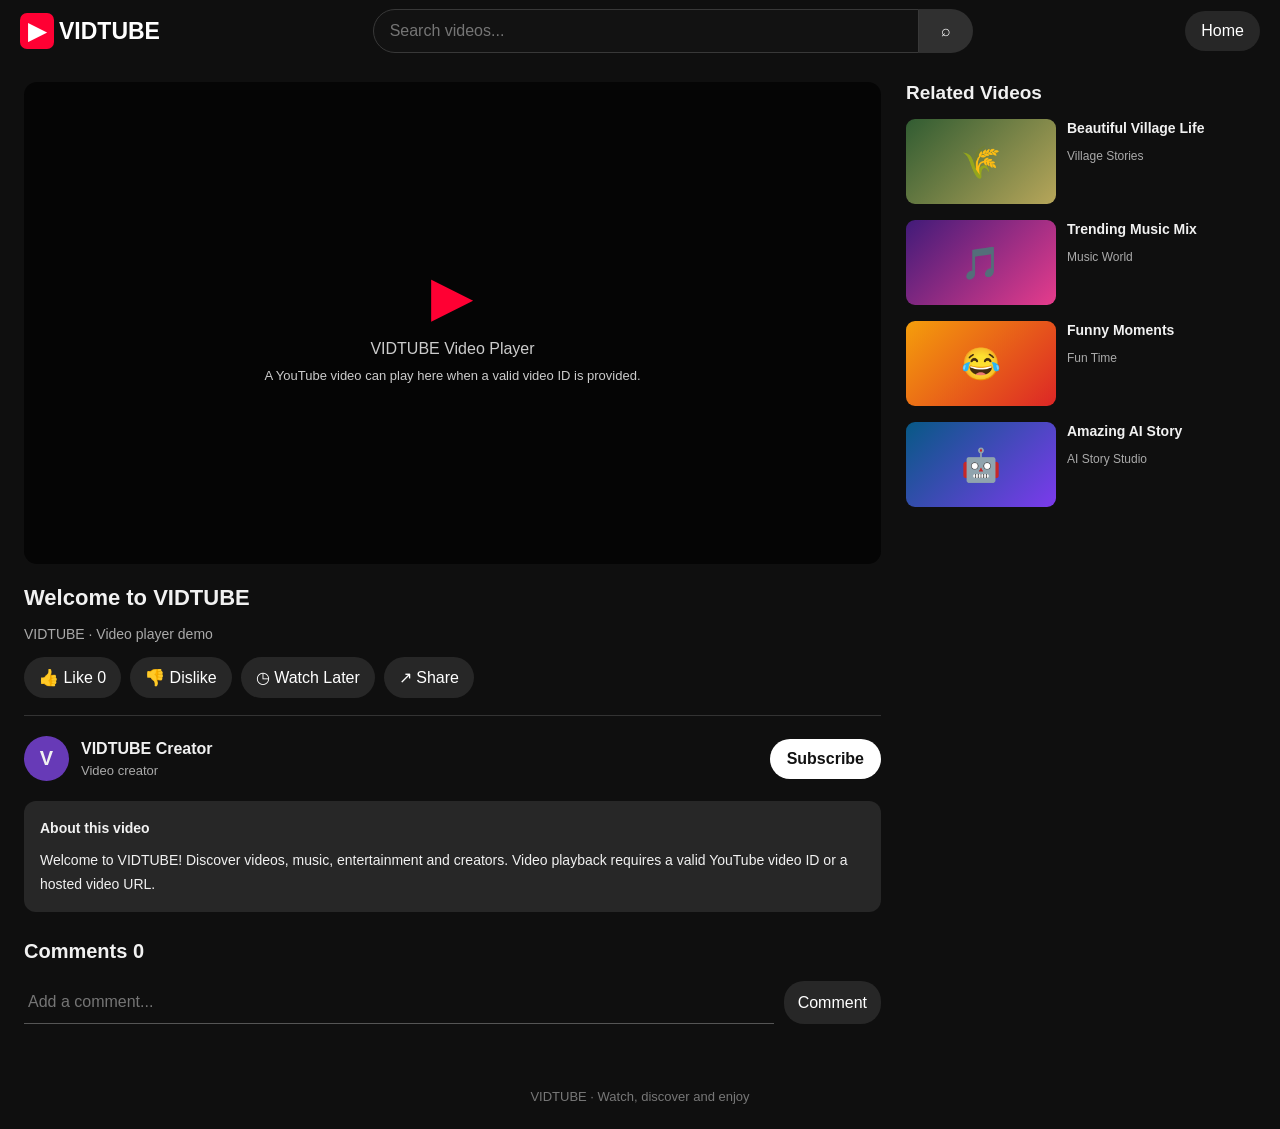
==== watch.html @ b645a975 "watch.html" ====
<!DOCTYPE html>
<html lang="en">
<head>
<meta charset="UTF-8">
<meta name="viewport" content="width=device-width, initial-scale=1.0">
<title>Watch Video | VIDTUBE</title>

<style>
* {
  box-sizing: border-box;
  margin: 0;
  padding: 0;
}

body {
  background: #0f0f0f;
  color: #f1f1f1;
  font-family: Arial, sans-serif;
}

button, input, textarea {
  font: inherit;
}

button {
  cursor: pointer;
  border: none;
}

header {
  height: 62px;
  padding: 0 20px;
  display: flex;
  align-items: center;
  gap: 18px;
  position: sticky;
  top: 0;
  z-index: 10;
  background: #0f0f0f;
}

.logo {
  color: white;
  font-size: 23px;
  font-weight: bold;
  cursor: pointer;
  white-space: nowrap;
}

.logo span {
  background: #ff0033;
  padding: 5px 8px;
  border-radius: 7px;
  margin-right: 5px;
}

.search {
  display: flex;
  flex: 1;
  max-width: 600px;
  margin: auto;
}

.search input {
  flex: 1;
  min-width: 0;
  padding: 12px 16px;
  border-radius: 25px 0 0 25px;
  border: 1px solid #383838;
  background: #121212;
  color: white;
  outline: none;
}

.search button {
  padding: 0 22px;
  border-radius: 0 25px 25px 0;
  background: #303030;
  color: white;
}

.home-btn {
  background: #272727;
  color: white;
  border-radius: 20px;
  padding: 11px 16px;
}

.page {
  max-width: 1450px;
  margin: 20px auto;
  padding: 0 24px;
  display: grid;
  grid-template-columns: minmax(0, 1fr) 350px;
  gap: 25px;
}

.player {
  width: 100%;
  aspect-ratio: 16 / 9;
  background: #050505;
  border-radius: 13px;
  display: flex;
  align-items: center;
  justify-content: center;
  overflow: hidden;
}

.player iframe {
  width: 100%;
  height: 100%;
  border: 0;
}

.player-placeholder {
  text-align: center;
  padding: 20px;
  color: #ccc;
}

.big-play {
  display: block;
  font-size: 55px;
  color: #ff0033;
  margin-bottom: 12px;
}

h1 {
  font-size: 22px;
  line-height: 1.5;
  margin: 17px 0 12px;
}

.stats {
  color: #aaa;
  font-size: 14px;
  margin-bottom: 15px;
}

.actions {
  display: flex;
  flex-wrap: wrap;
  gap: 9px;
  padding-bottom: 17px;
  border-bottom: 1px solid #333;
}

.action {
  color: white;
  background: #272727;
  padding: 11px 15px;
  border-radius: 25px;
}

.action:hover {
  background: #414141;
}

.channel {
  display: flex;
  align-items: center;
  gap: 12px;
  margin: 20px 0;
}

.avatar {
  width: 45px;
  height: 45px;
  border-radius: 50%;
  background: #673ab7;
  display: grid;
  place-items: center;
  font-size: 20px;
  font-weight: bold;
}

.channel-info {
  flex: 1;
}

.channel-info h3 {
  font-size: 16px;
  margin-bottom: 5px;
}

.channel-info p {
  color: #aaa;
  font-size: 13px;
}

.subscribe {
  background: white;
  color: #111;
  padding: 11px 17px;
  border-radius: 22px;
  font-weight: bold;
}

.description {
  background: #272727;
  padding: 16px;
  border-radius: 12px;
  font-size: 14px;
  line-height: 1.7;
  margin-bottom: 28px;
}

.comments h2 {
  font-size: 20px;
  margin-bottom: 18px;
}

.comment-form {
  display: flex;
  gap: 10px;
  margin-bottom: 20px;
}

.comment-form input {
  min-width: 0;
  flex: 1;
  background: transparent;
  color: white;
  border: none;
  border-bottom: 1px solid #555;
  padding: 12px 4px;
  outline: none;
}

.comment-form button {
  background: #272727;
  color: white;
  padding: 10px 14px;
  border-radius: 20px;
}

.comment {
  background: #1b1b1b;
  padding: 13px;
  border-radius: 10px;
  margin: 10px 0;
  overflow-wrap: anywhere;
}

.comment small {
  color: #aaa;
  display: block;
  margin-top: 7px;
}

.related h2 {
  font-size: 19px;
  margin-bottom: 15px;
}

.related-card {
  display: flex;
  gap: 11px;
  margin-bottom: 16px;
  cursor: pointer;
}

.related-thumb {
  flex: 0 0 150px;
  height: 85px;
  border-radius: 9px;
  display: grid;
  place-items: center;
  font-size: 32px;
}

.related-info h3 {
  font-size: 14px;
  line-height: 1.4;
  margin-bottom: 8px;
}

.related-info p {
  font-size: 12px;
  color: #aaa;
  line-height: 1.5;
}

footer {
  text-align: center;
  padding: 25px;
  color: #777;
  font-size: 13px;
}

@media (max-width: 900px) {
  .page {
    grid-template-columns: 1fr;
    padding: 0 14px;
    margin-top: 10px;
  }

  .related {
    margin-top: 10px;
  }

  .related-card {
    max-width: 600px;
  }
}

@media (max-width: 500px) {
  header {
    padding: 0 10px;
    gap: 10px;
    height: 55px;
  }

  .logo {
    font-size: 18px;
  }

  .search input {
    padding: 10px;
    width: 70px;
  }

  .search button {
    padding: 0 12px;
  }

  .home-btn {
    padding: 9px 10px;
    font-size: 12px;
  }

  h1 {
    font-size: 19px;
  }

  .page {
    padding: 0 10px;
  }

  .actions {
    gap: 7px;
  }

  .action {
    padding: 10px 12px;
    font-size: 13px;
  }

  .related-thumb {
    flex-basis: 125px;
    height: 75px;
  }
}
</style>
</head>

<body>

<header>
  <div class="logo" onclick="location.href='index.html'">
    <span>▶</span>VIDTUBE
  </div>

  <form class="search" id="searchForm">
    <input id="searchInput" placeholder="Search videos..." aria-label="Search videos">
    <button type="submit">⌕</button>
  </form>

  <button class="home-btn" onclick="location.href='index.html'">Home</button>
</header>

<main class="page">

  <section>
    <div class="player" id="player">
      <div class="player-placeholder">
        <span class="big-play">▶</span>
        <p>VIDTUBE Video Player</p>
        <p style="margin-top:10px;font-size:13px">
          A YouTube video can play here when a valid video ID is provided.
        </p>
      </div>
    </div>

    <h1 id="videoTitle">Welcome to VIDTUBE</h1>

    <p class="stats" id="videoStats">
      VIDTUBE · Video player demo
    </p>

    <div class="actions">
      <button class="action" id="likeBtn">👍 Like <span id="likeCount">0</span></button>
      <button class="action" id="dislikeBtn">👎 Dislike</button>
      <button class="action" id="saveBtn">◷ Watch Later</button>
      <button class="action" id="shareBtn">↗ Share</button>
    </div>

    <div class="channel">
      <div class="avatar">V</div>
      <div class="channel-info">
        <h3>VIDTUBE Creator</h3>
        <p>Video creator</p>
      </div>
      <button class="subscribe" id="subscribeBtn">Subscribe</button>
    </div>

    <div class="description">
      <strong>About this video</strong>
      <p style="margin-top:8px">
        Welcome to VIDTUBE! Discover videos, music, entertainment and creators.
        Video playback requires a valid YouTube video ID or a hosted video URL.
      </p>
    </div>

    <section class="comments">
      <h2>Comments <span id="commentCount">0</span></h2>

      <form class="comment-form" id="commentForm">
        <input id="commentInput" placeholder="Add a comment..." maxlength="500">
        <button type="submit">Comment</button>
      </form>

      <div id="commentsList"></div>
    </section>
  </section>

  <aside class="related">
    <h2>Related Videos</h2>
    <div id="relatedList"></div>
  </aside>

</main>

<footer>
  VIDTUBE · Watch, discover and enjoy
</footer>

<script>
const params = new URLSearchParams(location.search);
const title = params.get("t") || "Welcome to VIDTUBE";
const videoId = params.get("id") || "";

document.title = title + " | VIDTUBE";
document.getElementById("videoTitle").textContent = title;

function validYouTubeId(id) {
  return /^[a-zA-Z0-9_-]{11}$/.test(id);
}

// Play a video only when the URL contains a valid YouTube video ID.
if (validYouTubeId(videoId)) {
  const iframe = document.createElement("iframe");
  iframe.src = "https://www.youtube-nocookie.com/embed/" +
    encodeURIComponent(videoId);
  iframe.title = title;
  iframe.allow =
    "accelerometer; autoplay; clipboard-write; encrypted-media; gyroscope; picture-in-picture; web-share";
  iframe.allowFullscreen = true;
  document.getElementById("player").replaceChildren(iframe);
}

function readList(key) {
  try {
    const value = JSON.parse(localStorage.getItem(key) || "[]");
    return Array.isArray(value) ? value : [];
  } catch {
    return [];
  }
}

function writeList(key, list) {
  localStorage.setItem(key, JSON.stringify(list));
}

function updateLikeCount() {
  const likes = readList("vidtubeLikes");
  document.getElementById("likeCount").textContent =
    likes.includes(title) ? "1" : "0";
}

document.getElementById("likeBtn").addEventListener("click", () => {
  let likes = readList("vidtubeLikes");

  if (likes.includes(title)) {
    likes = likes.filter(item => item !== title);
  } else {
    likes.push(title);
  }

  writeList("vidtubeLikes", likes);
  updateLikeCount();
});

document.getElementById("dislikeBtn").addEventListener("click", () => {
  alert("Dislike demo. Real user accounts and server storage will be added in a later step.");
});

document.getElementById("saveBtn").addEventListener("click", () => {
  const saved = readList("vidtubeSaved");

  if (!saved.includes(title)) {
    saved.push(title);
    writeList("vidtubeSaved", saved);
    alert("Added to Watch Later on this browser.");
  } else {
    alert("This video is already in Watch Later.");
  }
});

document.getElementById("shareBtn").addEventListener("click", async () => {
  try {
    if (navigator.share) {
      await navigator.share({title: title, url: location.href});
    } else if (navigator.clipboard) {
      await navigator.clipboard.writeText(location.href);
      alert("Video link copied.");
    } else {
      prompt("Copy this video link:", location.href);
    }
  } catch (error) {
    // Sharing was cancelled or is unavailable.
  }
});

let subscribed = false;

document.getElementById("subscribeBtn").addEventListener("click", function() {
  subscribed = !subscribed;
  this.textContent = subscribed ? "Subscribed ✓" : "Subscribe";
  this.style.background = subscribed ? "#272727" : "white";
  this.style.color = subscribed ? "white" : "#111";
});

function renderComments() {
  const comments = readList("vidtubeComments_" + title);
  const list = document.getElementById("commentsList");

  document.getElementById("commentCount").textContent = comments.length;
  list.replaceChildren();

  comments.forEach(comment => {
    const item = document.createElement("div");
    item.className = "comment";

    const body = document.createElement("p");
    body.textContent = comment.text;

    const meta = document.createElement("small");
    meta.textContent = comment.date;

    item.append(body, meta);
    list.appendChild(item);
  });
}

document.getElementById("commentForm").addEventListener("submit", event => {
  event.preventDefault();

  const input = document.getElementById("commentInput");
  const text = input.value.trim();

  if (!text) return;

  const comments = readList("vidtubeComments_" + title);

  comments.unshift({
    text: text,
    date: new Date().toLocaleString()
  });

  writeList("vidtubeComments_" + title, comments);
  input.value = "";
  renderComments();
});

document.getElementById("searchForm").addEventListener("submit", event => {
  event.preventDefault();

  const query = document.getElementById("searchInput").value.trim();

  location.href = "index.html" +
    (query ? "?q=" + encodeURIComponent(query) : "");
});

const relatedVideos = [
  {
    title: "Beautiful Village Life",
    emoji: "🌾",
    bg: "linear-gradient(135deg,#315c32,#b7a65a)",
    channel: "Village Stories"
  },
  {
    title: "Trending Music Mix",
    emoji: "🎵",
    bg: "linear-gradient(135deg,#411b79,#e63c8c)",
    channel: "Music World"
  },
  {
    title: "Funny Moments",
    emoji: "😂",
    bg: "linear-gradient(135deg,#f59e0b,#dc2626)",
    channel: "Fun Time"
  },
  {
    title: "Amazing AI Story",
    emoji: "🤖",
    bg: "linear-gradient(135deg,#075985,#7c3aed)",
    channel: "AI Story Studio"
  }
];

function renderRelated() {
  const list = document.getElementById("relatedList");

  relatedVideos.forEach(video => {
    const card = document.createElement("article");
    card.className = "related-card";

    const thumb = document.createElement("div");
    thumb.className = "related-thumb";
    thumb.style.background = video.bg;
    thumb.textContent = video.emoji;

    const info = document.createElement("div");
    info.className = "related-info";

    const heading = document.createElement("h3");
    heading.textContent = video.title;

    const channel = document.createElement("p");
    channel.textContent = video.channel;

    info.append(heading, channel);
    card.append(thumb, info);

    card.addEventListener("click", () => {
      location.href = "watch.html?t=" + encodeURIComponent(video.title);
    });

    list.appendChild(card);
  });
}

updateLikeCount();
renderComments();
renderRelated();
</script>

</body>
</html>
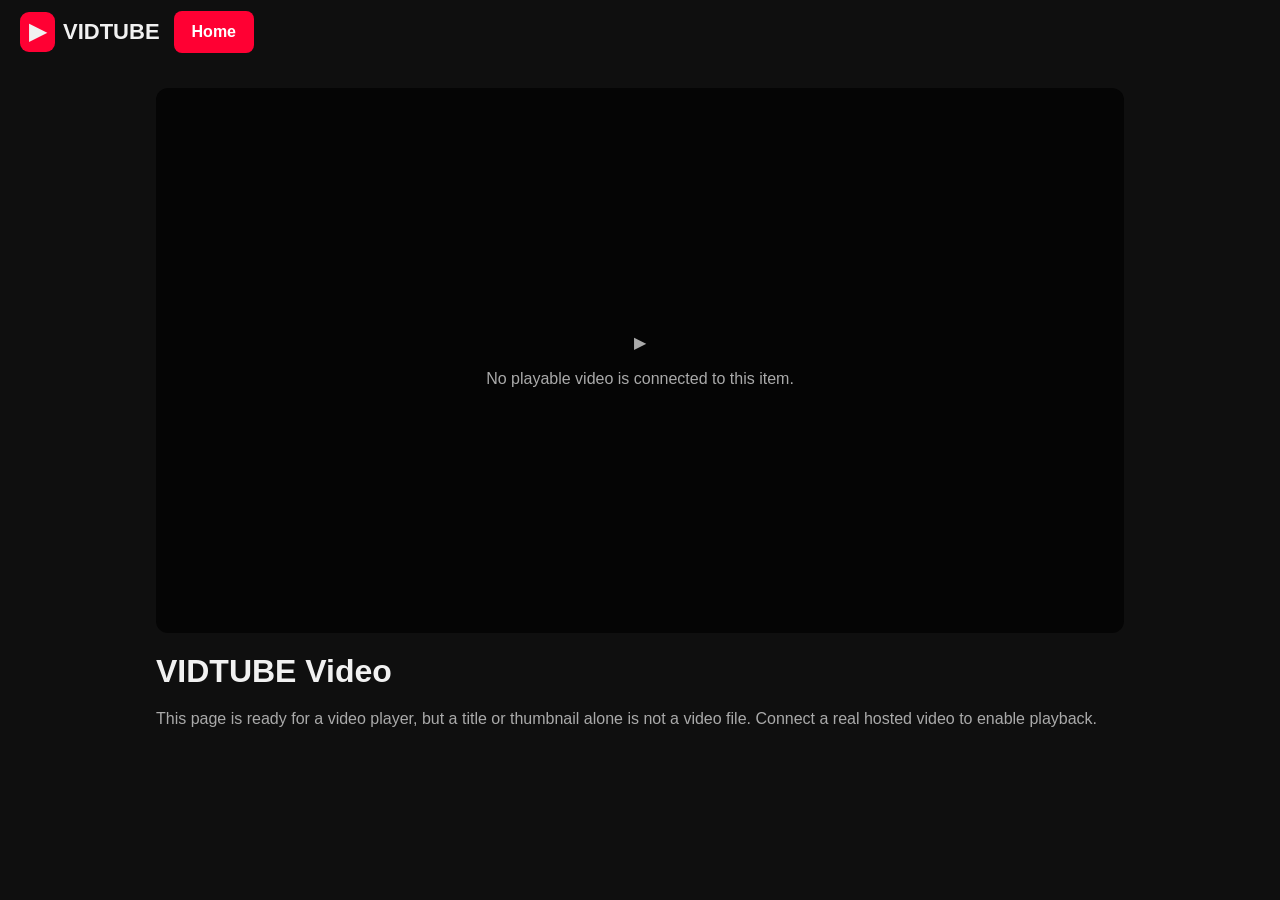
==== commit fa1d1dc6: "Update watch.html" ====
--- a/watch.html
+++ b/watch.html
@@ -1,650 +1,67 @@
 <!DOCTYPE html>
 <html lang="en">
 <head>
-<meta charset="UTF-8">
-<meta name="viewport" content="width=device-width, initial-scale=1.0">
-<title>Watch Video | VIDTUBE</title>
+  <meta charset="UTF-8">
+  <meta name="viewport" content="width=device-width, initial-scale=1">
+  <meta name="theme-color" content="#0f0f0f">
+  <title>Watch Video - VIDTUBE</title>
+  <link rel="stylesheet" href="style.css">
+  <style>
+    .watch-page { max-width: 1000px; margin: 24px auto; padding: 0 16px 40px; }
+    .player { width: 100%; aspect-ratio: 16 / 9; background: #050505; border-radius: 12px; overflow: hidden; display: grid; place-items: center; }
+    .player video { width: 100%; height: 100%; object-fit: contain; }
+    .player-message { padding: 20px; text-align: center; color: #aaa; }
+    .watch-title { margin: 20px 0 10px; overflow-wrap: anywhere; }
+    .watch-note { color: #aaa; line-height: 1.6; }
+  </style>
+</head>
+<body>
+  <header class="topbar">
+    <a class="logo" href="index.html"><span class="logo-icon">▶</span> VIDTUBE</a>
+    <a class="primary-btn" href="index.html">Home</a>
+  </header>
 
-<style>
-* {
-  box-sizing: border-box;
-  margin: 0;
-  padding: 0;
-}
+  <main class="watch-page">
+    <div class="player" id="player">
+      <p class="player-message">Loading video...</p>
+    </div>
+    <h1 class="watch-title" id="watchTitle">VIDTUBE Video</h1>
+    <p class="watch-note" id="watchNote"></p>
+    <p id="watchChannel"></p>
+  </main>
 
-body {
-  background: #0f0f0f;
-  color: #f1f1f1;
-  font-family: Arial, sans-serif;
-}
+  <script>
+    const params = new URLSearchParams(location.search);
+    const title = params.get("t") || "VIDTUBE Video";
+    const id = params.get("id") || "";
 
-button, input, textarea {
-  font: inherit;
-}
+    document.getElementById("watchTitle").textContent = title;
 
-button {
-  cursor: pointer;
-  border: none;
-}
+    let uploaded = [];
+    try {
+      uploaded = JSON.parse(localStorage.getItem("vidtubeUploads") || "[]");
+      if (!Array.isArray(uploaded)) uploaded = [];
+    } catch {
+      uploaded = [];
+    }
 
-header {
-  height: 62px;
-  padding: 0 20px;
-  display: flex;
-  align-items: center;
-  gap: 18px;
-  position: sticky;
-  top: 0;
-  z-index: 10;
-  background: #0f0f0f;
-}
+    const video = uploaded.find(item => item.id === id);
+    const player = document.getElementById("player");
+    const note = document.getElementById("watchNote");
 
-.logo {
-  color: white;
-  font-size: 23px;
-  font-weight: bold;
-  cursor: pointer;
-  white-space: nowrap;
-}
-
-.logo span {
-  background: #ff0033;
-  padding: 5px 8px;
-  border-radius: 7px;
-  margin-right: 5px;
-}
-
-.search {
-  display: flex;
-  flex: 1;
-  max-width: 600px;
-  margin: auto;
-}
-
-.search input {
-  flex: 1;
-  min-width: 0;
-  padding: 12px 16px;
-  border-radius: 25px 0 0 25px;
-  border: 1px solid #383838;
-  background: #121212;
-  color: white;
-  outline: none;
-}
-
-.search button {
-  padding: 0 22px;
-  border-radius: 0 25px 25px 0;
-  background: #303030;
-  color: white;
-}
-
-.home-btn {
-  background: #272727;
-  color: white;
-  border-radius: 20px;
-  padding: 11px 16px;
-}
-
-.page {
-  max-width: 1450px;
-  margin: 20px auto;
-  padding: 0 24px;
-  display: grid;
-  grid-template-columns: minmax(0, 1fr) 350px;
-  gap: 25px;
-}
-
-.player {
-  width: 100%;
-  aspect-ratio: 16 / 9;
-  background: #050505;
-  border-radius: 13px;
-  display: flex;
-  align-items: center;
-  justify-content: center;
-  overflow: hidden;
-}
-
-.player iframe {
-  width: 100%;
-  height: 100%;
-  border: 0;
-}
-
-.player-placeholder {
-  text-align: center;
-  padding: 20px;
-  color: #ccc;
-}
-
-.big-play {
-  display: block;
-  font-size: 55px;
-  color: #ff0033;
-  margin-bottom: 12px;
-}
-
-h1 {
-  font-size: 22px;
-  line-height: 1.5;
-  margin: 17px 0 12px;
-}
-
-.stats {
-  color: #aaa;
-  font-size: 14px;
-  margin-bottom: 15px;
-}
-
-.actions {
-  display: flex;
-  flex-wrap: wrap;
-  gap: 9px;
-  padding-bottom: 17px;
-  border-bottom: 1px solid #333;
-}
-
-.action {
-  color: white;
-  background: #272727;
-  padding: 11px 15px;
-  border-radius: 25px;
-}
-
-.action:hover {
-  background: #414141;
-}
-
-.channel {
-  display: flex;
-  align-items: center;
-  gap: 12px;
-  margin: 20px 0;
-}
-
-.avatar {
-  width: 45px;
-  height: 45px;
-  border-radius: 50%;
-  background: #673ab7;
-  display: grid;
-  place-items: center;
-  font-size: 20px;
-  font-weight: bold;
-}
-
-.channel-info {
-  flex: 1;
-}
-
-.channel-info h3 {
-  font-size: 16px;
-  margin-bottom: 5px;
-}
-
-.channel-info p {
-  color: #aaa;
-  font-size: 13px;
-}
-
-.subscribe {
-  background: white;
-  color: #111;
-  padding: 11px 17px;
-  border-radius: 22px;
-  font-weight: bold;
-}
-
-.description {
-  background: #272727;
-  padding: 16px;
-  border-radius: 12px;
-  font-size: 14px;
-  line-height: 1.7;
-  margin-bottom: 28px;
-}
-
-.comments h2 {
-  font-size: 20px;
-  margin-bottom: 18px;
-}
-
-.comment-form {
-  display: flex;
-  gap: 10px;
-  margin-bottom: 20px;
-}
-
-.comment-form input {
-  min-width: 0;
-  flex: 1;
-  background: transparent;
-  color: white;
-  border: none;
-  border-bottom: 1px solid #555;
-  padding: 12px 4px;
-  outline: none;
-}
-
-.comment-form button {
-  background: #272727;
-  color: white;
-  padding: 10px 14px;
-  border-radius: 20px;
-}
-
-.comment {
-  background: #1b1b1b;
-  padding: 13px;
-  border-radius: 10px;
-  margin: 10px 0;
-  overflow-wrap: anywhere;
-}
-
-.comment small {
-  color: #aaa;
-  display: block;
-  margin-top: 7px;
-}
-
-.related h2 {
-  font-size: 19px;
-  margin-bottom: 15px;
-}
-
-.related-card {
-  display: flex;
-  gap: 11px;
-  margin-bottom: 16px;
-  cursor: pointer;
-}
-
-.related-thumb {
-  flex: 0 0 150px;
-  height: 85px;
-  border-radius: 9px;
-  display: grid;
-  place-items: center;
-  font-size: 32px;
-}
-
-.related-info h3 {
-  font-size: 14px;
-  line-height: 1.4;
-  margin-bottom: 8px;
-}
-
-.related-info p {
-  font-size: 12px;
-  color: #aaa;
-  line-height: 1.5;
-}
-
-footer {
-  text-align: center;
-  padding: 25px;
-  color: #777;
-  font-size: 13px;
-}
-
-@media (max-width: 900px) {
-  .page {
-    grid-template-columns: 1fr;
-    padding: 0 14px;
-    margin-top: 10px;
-  }
-
-  .related {
-    margin-top: 10px;
-  }
-
-  .related-card {
-    max-width: 600px;
-  }
-}
-
-@media (max-width: 500px) {
-  header {
-    padding: 0 10px;
-    gap: 10px;
-    height: 55px;
-  }
-
-  .logo {
-    font-size: 18px;
-  }
-
-  .search input {
-    padding: 10px;
-    width: 70px;
-  }
-
-  .search button {
-    padding: 0 12px;
-  }
-
-  .home-btn {
-    padding: 9px 10px;
-    font-size: 12px;
-  }
-
-  h1 {
-    font-size: 19px;
-  }
-
-  .page {
-    padding: 0 10px;
-  }
-
-  .actions {
-    gap: 7px;
-  }
-
-  .action {
-    padding: 10px 12px;
-    font-size: 13px;
-  }
-
-  .related-thumb {
-    flex-basis: 125px;
-    height: 75px;
-  }
-}
-</style>
-</head>
-
-<body>
-
-<header>
-  <div class="logo" onclick="location.href='index.html'">
-    <span>▶</span>VIDTUBE
-  </div>
-
-  <form class="search" id="searchForm">
-    <input id="searchInput" placeholder="Search videos..." aria-label="Search videos">
-    <button type="submit">⌕</button>
-  </form>
-
-  <button class="home-btn" onclick="location.href='index.html'">Home</button>
-</header>
-
-<main class="page">
-
-  <section>
-    <div class="player" id="player">
-      <div class="player-placeholder">
-        <span class="big-play">▶</span>
-        <p>VIDTUBE Video Player</p>
-        <p style="margin-top:10px;font-size:13px">
-          A YouTube video can play here when a valid video ID is provided.
-        </p>
-      </div>
-    </div>
-
-    <h1 id="videoTitle">Welcome to VIDTUBE</h1>
-
-    <p class="stats" id="videoStats">
-      VIDTUBE · Video player demo
-    </p>
-
-    <div class="actions">
-      <button class="action" id="likeBtn">👍 Like <span id="likeCount">0</span></button>
-      <button class="action" id="dislikeBtn">👎 Dislike</button>
-      <button class="action" id="saveBtn">◷ Watch Later</button>
-      <button class="action" id="shareBtn">↗ Share</button>
-    </div>
-
-    <div class="channel">
-      <div class="avatar">V</div>
-      <div class="channel-info">
-        <h3>VIDTUBE Creator</h3>
-        <p>Video creator</p>
-      </div>
-      <button class="subscribe" id="subscribeBtn">Subscribe</button>
-    </div>
-
-    <div class="description">
-      <strong>About this video</strong>
-      <p style="margin-top:8px">
-        Welcome to VIDTUBE! Discover videos, music, entertainment and creators.
-        Video playback requires a valid YouTube video ID or a hosted video URL.
-      </p>
-    </div>
-
-    <section class="comments">
-      <h2>Comments <span id="commentCount">0</span></h2>
-
-      <form class="comment-form" id="commentForm">
-        <input id="commentInput" placeholder="Add a comment..." maxlength="500">
-        <button type="submit">Comment</button>
-      </form>
-
-      <div id="commentsList"></div>
-    </section>
-  </section>
-
-  <aside class="related">
-    <h2>Related Videos</h2>
-    <div id="relatedList"></div>
-  </aside>
-
-</main>
-
-<footer>
-  VIDTUBE · Watch, discover and enjoy
-</footer>
-
-<script>
-const params = new URLSearchParams(location.search);
-const title = params.get("t") || "Welcome to VIDTUBE";
-const videoId = params.get("id") || "";
-
-document.title = title + " | VIDTUBE";
-document.getElementById("videoTitle").textContent = title;
-
-function validYouTubeId(id) {
-  return /^[a-zA-Z0-9_-]{11}$/.test(id);
-}
-
-// Play a video only when the URL contains a valid YouTube video ID.
-if (validYouTubeId(videoId)) {
-  const iframe = document.createElement("iframe");
-  iframe.src = "https://www.youtube-nocookie.com/embed/" +
-    encodeURIComponent(videoId);
-  iframe.title = title;
-  iframe.allow =
-    "accelerometer; autoplay; clipboard-write; encrypted-media; gyroscope; picture-in-picture; web-share";
-  iframe.allowFullscreen = true;
-  document.getElementById("player").replaceChildren(iframe);
-}
-
-function readList(key) {
-  try {
-    const value = JSON.parse(localStorage.getItem(key) || "[]");
-    return Array.isArray(value) ? value : [];
-  } catch {
-    return [];
-  }
-}
-
-function writeList(key, list) {
-  localStorage.setItem(key, JSON.stringify(list));
-}
-
-function updateLikeCount() {
-  const likes = readList("vidtubeLikes");
-  document.getElementById("likeCount").textContent =
-    likes.includes(title) ? "1" : "0";
-}
-
-document.getElementById("likeBtn").addEventListener("click", () => {
-  let likes = readList("vidtubeLikes");
-
-  if (likes.includes(title)) {
-    likes = likes.filter(item => item !== title);
-  } else {
-    likes.push(title);
-  }
-
-  writeList("vidtubeLikes", likes);
-  updateLikeCount();
-});
-
-document.getElementById("dislikeBtn").addEventListener("click", () => {
-  alert("Dislike demo. Real user accounts and server storage will be added in a later step.");
-});
-
-document.getElementById("saveBtn").addEventListener("click", () => {
-  const saved = readList("vidtubeSaved");
-
-  if (!saved.includes(title)) {
-    saved.push(title);
-    writeList("vidtubeSaved", saved);
-    alert("Added to Watch Later on this browser.");
-  } else {
-    alert("This video is already in Watch Later.");
-  }
-});
-
-document.getElementById("shareBtn").addEventListener("click", async () => {
-  try {
-    if (navigator.share) {
-      await navigator.share({title: title, url: location.href});
-    } else if (navigator.clipboard) {
-      await navigator.clipboard.writeText(location.href);
-      alert("Video link copied.");
+    if (video && video.url) {
+      const element = document.createElement("video");
+      element.src = video.url;
+      element.controls = true;
+      element.playsInline = true;
+      element.preload = "metadata";
+      player.replaceChildren(element);
+      note.textContent = "Playback depends on the supplied direct video URL and its hosting permissions.";
+      document.getElementById("watchChannel").textContent = video.channel || "";
     } else {
-      prompt("Copy this video link:", location.href);
+      player.innerHTML = '<p class="player-message">▶<br><br>No playable video is connected to this item.</p>';
+      note.textContent = "This page is ready for a video player, but a title or thumbnail alone is not a video file. Connect a real hosted video to enable playback.";
     }
-  } catch (error) {
-    // Sharing was cancelled or is unavailable.
-  }
-});
-
-let subscribed = false;
-
-document.getElementById("subscribeBtn").addEventListener("click", function() {
-  subscribed = !subscribed;
-  this.textContent = subscribed ? "Subscribed ✓" : "Subscribe";
-  this.style.background = subscribed ? "#272727" : "white";
-  this.style.color = subscribed ? "white" : "#111";
-});
-
-function renderComments() {
-  const comments = readList("vidtubeComments_" + title);
-  const list = document.getElementById("commentsList");
-
-  document.getElementById("commentCount").textContent = comments.length;
-  list.replaceChildren();
-
-  comments.forEach(comment => {
-    const item = document.createElement("div");
-    item.className = "comment";
-
-    const body = document.createElement("p");
-    body.textContent = comment.text;
-
-    const meta = document.createElement("small");
-    meta.textContent = comment.date;
-
-    item.append(body, meta);
-    list.appendChild(item);
-  });
-}
-
-document.getElementById("commentForm").addEventListener("submit", event => {
-  event.preventDefault();
-
-  const input = document.getElementById("commentInput");
-  const text = input.value.trim();
-
-  if (!text) return;
-
-  const comments = readList("vidtubeComments_" + title);
-
-  comments.unshift({
-    text: text,
-    date: new Date().toLocaleString()
-  });
-
-  writeList("vidtubeComments_" + title, comments);
-  input.value = "";
-  renderComments();
-});
-
-document.getElementById("searchForm").addEventListener("submit", event => {
-  event.preventDefault();
-
-  const query = document.getElementById("searchInput").value.trim();
-
-  location.href = "index.html" +
-    (query ? "?q=" + encodeURIComponent(query) : "");
-});
-
-const relatedVideos = [
-  {
-    title: "Beautiful Village Life",
-    emoji: "🌾",
-    bg: "linear-gradient(135deg,#315c32,#b7a65a)",
-    channel: "Village Stories"
-  },
-  {
-    title: "Trending Music Mix",
-    emoji: "🎵",
-    bg: "linear-gradient(135deg,#411b79,#e63c8c)",
-    channel: "Music World"
-  },
-  {
-    title: "Funny Moments",
-    emoji: "😂",
-    bg: "linear-gradient(135deg,#f59e0b,#dc2626)",
-    channel: "Fun Time"
-  },
-  {
-    title: "Amazing AI Story",
-    emoji: "🤖",
-    bg: "linear-gradient(135deg,#075985,#7c3aed)",
-    channel: "AI Story Studio"
-  }
-];
-
-function renderRelated() {
-  const list = document.getElementById("relatedList");
-
-  relatedVideos.forEach(video => {
-    const card = document.createElement("article");
-    card.className = "related-card";
-
-    const thumb = document.createElement("div");
-    thumb.className = "related-thumb";
-    thumb.style.background = video.bg;
-    thumb.textContent = video.emoji;
-
-    const info = document.createElement("div");
-    info.className = "related-info";
-
-    const heading = document.createElement("h3");
-    heading.textContent = video.title;
-
-    const channel = document.createElement("p");
-    channel.textContent = video.channel;
-
-    info.append(heading, channel);
-    card.append(thumb, info);
-
-    card.addEventListener("click", () => {
-      location.href = "watch.html?t=" + encodeURIComponent(video.title);
-    });
-
-    list.appendChild(card);
-  });
-}
-
-updateLikeCount();
-renderComments();
-renderRelated();
-</script>
-
+  </script>
 </body>
 </html>
--- a/style.css
+++ b/style.css
@@ -0,0 +1,308 @@
+
+:root {
+  --bg: #0f0f0f;
+  --panel: #181818;
+  --hover: #272727;
+  --text: #f1f1f1;
+  --muted: #aaa;
+  --red: #ff0033;
+}
+
+* { box-sizing: border-box; }
+html { scroll-behavior: smooth; scroll-padding-top: 80px; }
+body {
+  margin: 0;
+  background: var(--bg);
+  color: var(--text);
+  font-family: Roboto, Arial, sans-serif;
+}
+button, input, select { font: inherit; }
+button, a { -webkit-tap-highlight-color: transparent; }
+button { color: inherit; cursor: pointer; }
+a { color: inherit; text-decoration: none; }
+
+.topbar {
+  height: 64px;
+  display: flex;
+  align-items: center;
+  gap: 14px;
+  padding: 0 20px;
+  background: var(--bg);
+  position: sticky;
+  top: 0;
+  z-index: 20;
+}
+.logo {
+  display: flex;
+  align-items: center;
+  gap: 8px;
+  font-size: 22px;
+  font-weight: 700;
+  white-space: nowrap;
+}
+.logo-icon {
+  padding: 7px 9px;
+  border-radius: 9px;
+  background: var(--red);
+}
+.search-area {
+  display: flex;
+  flex: 1;
+  max-width: 650px;
+  margin: auto;
+}
+.search-area input {
+  width: 100%;
+  min-width: 0;
+  height: 42px;
+  padding: 0 16px;
+  color: white;
+  background: #121212;
+  border: 1px solid #333;
+  border-radius: 24px 0 0 24px;
+  outline: none;
+}
+.search-area input:focus { border-color: #477bd1; }
+.search-btn {
+  width: 60px;
+  border: 0;
+  background: var(--hover);
+  border-radius: 0 24px 24px 0;
+  font-size: 22px;
+}
+.round-btn {
+  display: grid;
+  place-items: center;
+  min-width: 40px;
+  height: 40px;
+  border: 0;
+  border-radius: 50%;
+  background: var(--hover);
+  font-size: 18px;
+}
+.round-btn:hover, .search-btn:hover { background: #383838; }
+
+.sidebar {
+  position: fixed;
+  top: 64px;
+  bottom: 0;
+  left: 0;
+  width: 205px;
+  padding: 12px;
+  overflow-y: auto;
+}
+.side-item {
+  width: 100%;
+  display: flex;
+  align-items: center;
+  gap: 18px;
+  padding: 14px;
+  margin-bottom: 4px;
+  border: 0;
+  border-radius: 10px;
+  background: transparent;
+  text-align: left;
+  font-size: 15px;
+}
+.side-item:hover, .side-item.active { background: var(--hover); }
+.sidebar hr { border: 0; border-top: 1px solid #333; margin: 12px 0; }
+
+.main {
+  margin-left: 205px;
+  padding: 12px 24px 45px;
+  min-width: 0;
+}
+.categories {
+  position: sticky;
+  top: 64px;
+  z-index: 10;
+  display: flex;
+  gap: 10px;
+  padding: 8px 0 16px;
+  overflow-x: auto;
+  background: var(--bg);
+  scrollbar-width: none;
+}
+.categories::-webkit-scrollbar, .shorts-row::-webkit-scrollbar { display: none; }
+.category {
+  flex-shrink: 0;
+  border: 0;
+  border-radius: 8px;
+  padding: 9px 14px;
+  background: #272727;
+  white-space: nowrap;
+}
+.category:hover { background: #404040; }
+.category.active { background: white; color: #111; }
+
+.hero {
+  min-height: 190px;
+  display: flex;
+  align-items: center;
+  justify-content: space-between;
+  gap: 12px;
+  padding: 28px;
+  margin: 8px 0 28px;
+  overflow: hidden;
+  border-radius: 16px;
+  background: linear-gradient(120deg,#40115c,#b51b40,#ff6937);
+}
+.hero h1 { margin: 0 0 12px; font-size: clamp(25px,4vw,42px); }
+.hero p { line-height: 1.6; }
+.hero-art { font-size: clamp(55px,10vw,100px); }
+.primary-btn {
+  padding: 12px 18px;
+  border: 0;
+  border-radius: 8px;
+  background: var(--red);
+  color: white;
+  font-weight: 700;
+}
+.primary-btn:hover { filter: brightness(1.15); }
+
+.section-title { margin: 25px 0 18px; font-size: 22px; }
+.video-grid {
+  display: grid;
+  grid-template-columns: repeat(3,minmax(0,1fr));
+  gap: 28px 16px;
+}
+.video-card { min-width: 0; cursor: pointer; }
+.thumbnail {
+  position: relative;
+  display: grid;
+  place-items: center;
+  aspect-ratio: 16 / 9;
+  overflow: hidden;
+  border-radius: 12px;
+  font-size: 54px;
+}
+.thumbnail .play {
+  position: absolute;
+  display: grid;
+  place-items: center;
+  width: 48px;
+  height: 48px;
+  border-radius: 50%;
+  background: #0009;
+  font-size: 22px;
+  opacity: 0;
+  transition: opacity .2s;
+}
+.video-card:hover .play { opacity: 1; }
+.duration {
+  position: absolute;
+  right: 8px;
+  bottom: 8px;
+  padding: 4px 6px;
+  border-radius: 4px;
+  background: #000c;
+  font-size: 12px;
+}
+.video-info { display: flex; gap: 10px; padding-top: 12px; }
+.channel-avatar {
+  display: grid;
+  place-items: center;
+  flex-shrink: 0;
+  width: 36px;
+  height: 36px;
+  border-radius: 50%;
+  background: #51449a;
+  font-weight: bold;
+}
+.video-info h3 { margin: 0 0 7px; font-size: 15px; line-height: 1.4; }
+.video-info p { margin: 4px 0; color: var(--muted); font-size: 13px; line-height: 1.4; }
+
+.shorts-row {
+  display: flex;
+  gap: 14px;
+  padding: 5px 0 20px;
+  overflow-x: auto;
+}
+.short-card { flex: 0 0 155px; cursor: pointer; }
+.short-thumb {
+  display: grid;
+  place-items: center;
+  height: 260px;
+  border-radius: 12px;
+  font-size: 46px;
+}
+.short-card h3 { font-size: 14px; line-height: 1.4; }
+.short-card p { color: var(--muted); font-size: 12px; }
+
+.upload-box {
+  padding: 20px;
+  margin-top: 30px;
+  border: 1px solid #333;
+  border-radius: 14px;
+  background: var(--panel);
+}
+.upload-box h2 { margin-top: 0; }
+.upload-box p { color: var(--muted); line-height: 1.6; }
+.upload-box label { display: block; margin-top: 14px; }
+.upload-box input, .upload-box select {
+  display: block;
+  width: 100%;
+  max-width: 550px;
+  padding: 12px;
+  margin: 7px 0 12px;
+  color: white;
+  background: #101010;
+  border: 1px solid #444;
+  border-radius: 8px;
+}
+.upload-box button { margin-top: 8px; }
+.empty { padding: 25px; text-align: center; color: var(--muted); }
+.mobile-nav { display: none; }
+
+@media (min-width: 1500px) {
+  .video-grid { grid-template-columns: repeat(4,minmax(0,1fr)); }
+}
+@media (max-width: 1050px) {
+  .sidebar { width: 75px; padding: 8px; }
+  .side-item { justify-content: center; padding: 14px 5px; }
+  .side-item span { display: none; }
+  .sidebar hr { display: none; }
+  .main { margin-left: 75px; }
+  .video-grid { grid-template-columns: repeat(2,minmax(0,1fr)); }
+}
+@media (max-width: 600px) {
+  .topbar { height: 56px; gap: 8px; padding: 0 9px; }
+  .logo { gap: 5px; font-size: 16px; }
+  .logo-icon { padding: 6px; }
+  .topbar .round-btn { display: none; }
+  .search-area input { height: 36px; padding: 0 9px; font-size: 13px; }
+  .search-btn { width: 38px; }
+  .sidebar { display: none; }
+  .main { margin: 0; padding: 8px 10px 90px; }
+  .categories { top: 56px; gap: 8px; padding-bottom: 12px; }
+  .category { padding: 8px 12px; font-size: 13px; }
+  .hero { min-height: 150px; padding: 16px; border-radius: 12px; }
+  .hero h1 { font-size: 24px; }
+  .hero p { font-size: 13px; }
+  .hero-art { font-size: 44px; }
+  .section-title { font-size: 19px; }
+  .video-grid { grid-template-columns: 1fr; gap: 23px; }
+  .thumbnail { border-radius: 10px; }
+  .mobile-nav {
+    position: fixed;
+    z-index: 30;
+    right: 0;
+    bottom: 0;
+    left: 0;
+    display: flex;
+    justify-content: space-around;
+    padding: 9px 4px calc(9px + env(safe-area-inset-bottom));
+    background: #161616;
+    border-top: 1px solid #333;
+  }
+  .mobile-nav button, .mobile-nav a {
+    display: grid;
+    justify-items: center;
+    gap: 4px;
+    border: 0;
+    background: transparent;
+    color: white;
+    font-size: 11px;
+  }
+  .mobile-nav span { font-size: 20px; }
+}
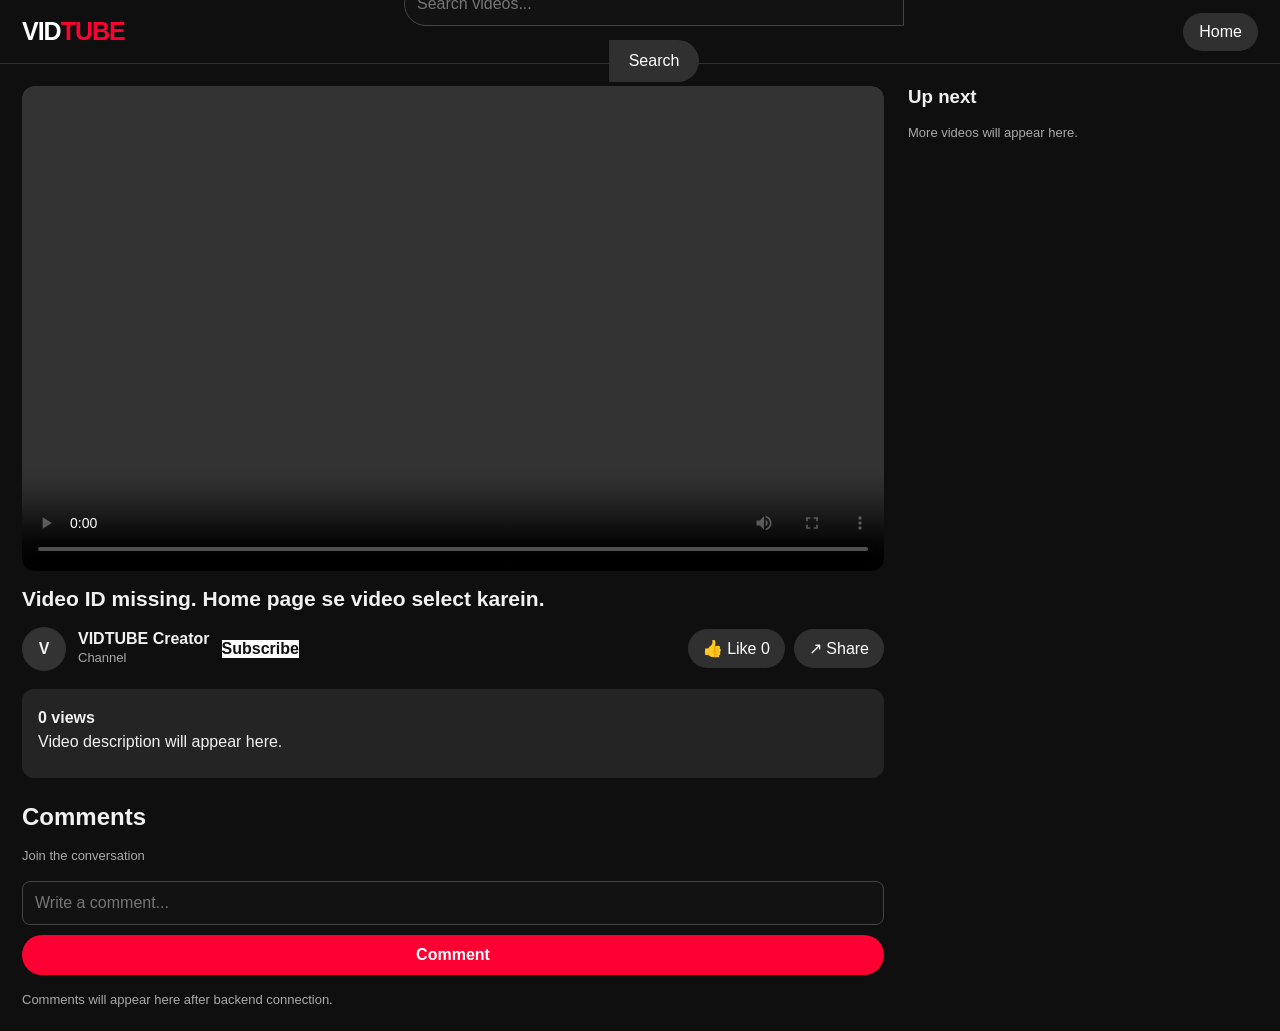
==== commit 6b657a5c: "Refactor watch.html for better layout and SEO Updated viewport meta tag, added description meta tag," ====
--- a/watch.html
+++ b/watch.html
@@ -2,66 +2,499 @@
 <html lang="en">
 <head>
   <meta charset="UTF-8">
-  <meta name="viewport" content="width=device-width, initial-scale=1">
+  <meta name="viewport" content="width=device-width, initial-scale=1.0">
   <meta name="theme-color" content="#0f0f0f">
-  <title>Watch Video - VIDTUBE</title>
+  <meta name="description" content="Watch videos on VIDTUBE.">
+  <title>Watch Video | VIDTUBE</title>
   <link rel="stylesheet" href="style.css">
+
   <style>
-    .watch-page { max-width: 1000px; margin: 24px auto; padding: 0 16px 40px; }
-    .player { width: 100%; aspect-ratio: 16 / 9; background: #050505; border-radius: 12px; overflow: hidden; display: grid; place-items: center; }
-    .player video { width: 100%; height: 100%; object-fit: contain; }
-    .player-message { padding: 20px; text-align: center; color: #aaa; }
-    .watch-title { margin: 20px 0 10px; overflow-wrap: anywhere; }
-    .watch-note { color: #aaa; line-height: 1.6; }
+    .watch-layout {
+      display: grid;
+      grid-template-columns: minmax(0, 1fr) 350px;
+      gap: 24px;
+      max-width: 1500px;
+      margin: auto;
+      padding: 22px;
+    }
+
+    .watch-main { min-width: 0; }
+
+    .video-frame {
+      width: 100%;
+      aspect-ratio: 16 / 9;
+      background: #000;
+      border-radius: 12px;
+      overflow: hidden;
+    }
+
+    .video-frame video {
+      width: 100%;
+      height: 100%;
+      object-fit: contain;
+      background: #000;
+    }
+
+    .watch-title {
+      font-size: 21px;
+      margin: 16px 0;
+    }
+
+    .watch-details {
+      display: flex;
+      justify-content: space-between;
+      align-items: center;
+      flex-wrap: wrap;
+      gap: 12px;
+      margin-bottom: 18px;
+    }
+
+    .channel-info {
+      display: flex;
+      align-items: center;
+      gap: 12px;
+    }
+
+    .channel-avatar {
+      width: 44px;
+      height: 44px;
+      border-radius: 50%;
+      background: #333;
+      display: grid;
+      place-items: center;
+      font-weight: bold;
+    }
+
+    .watch-actions {
+      display: flex;
+      flex-wrap: wrap;
+      gap: 9px;
+    }
+
+    .watch-actions button {
+      padding: 10px 15px;
+      border-radius: 22px;
+      background: #303030;
+      color: white;
+    }
+
+    .subscribe-button {
+      background: #fff !important;
+      color: #111 !important;
+      font-weight: bold;
+    }
+
+    .description-box {
+      background: #242424;
+      padding: 16px;
+      border-radius: 12px;
+      margin: 18px 0;
+      line-height: 1.6;
+    }
+
+    .comments-section { margin-top: 25px; }
+
+    .comment-form {
+      display: flex;
+      gap: 10px;
+      margin: 15px 0;
+    }
+
+    .comment-form input { flex: 1; }
+
+    .comment-item {
+      padding: 13px 0;
+      border-bottom: 1px solid #333;
+    }
+
+    .suggested-video {
+      display: flex;
+      gap: 10px;
+      margin-bottom: 14px;
+      cursor: pointer;
+    }
+
+    .suggested-video img {
+      width: 145px;
+      aspect-ratio: 16 / 9;
+      object-fit: cover;
+      border-radius: 8px;
+      background: #292929;
+    }
+
+    .suggested-video h4 {
+      font-size: 13px;
+      margin-bottom: 7px;
+    }
+
+    .suggested-video p {
+      font-size: 12px;
+      color: #aaa;
+    }
+
+    .watch-message {
+      color: #aaa;
+      font-size: 13px;
+      margin-top: 8px;
+    }
+
+    @media(max-width: 850px) {
+      .watch-layout {
+        grid-template-columns: 1fr;
+        padding: 12px;
+      }
+
+      .suggested-video img { width: 130px; }
+    }
+
+    @media(max-width: 500px) {
+      .watch-title { font-size: 18px; }
+      .watch-details { align-items: flex-start; }
+      .watch-actions { width: 100%; }
+      .comment-form { flex-direction: column; }
+    }
   </style>
 </head>
+
 <body>
-  <header class="topbar">
-    <a class="logo" href="index.html"><span class="logo-icon">▶</span> VIDTUBE</a>
-    <a class="primary-btn" href="index.html">Home</a>
-  </header>
-
-  <main class="watch-page">
-    <div class="player" id="player">
-      <p class="player-message">Loading video...</p>
+
+<header class="header">
+  <a class="logo" href="index.html">VID<span>TUBE</span></a>
+  <form class="search-box" id="watchSearchForm">
+    <input id="searchInput" type="search" placeholder="Search videos..." aria-label="Search videos">
+    <button id="searchButton" type="submit">Search</button>
+  </form>
+  <a class="secondary-btn" href="index.html">Home</a>
+</header>
+
+<main class="watch-layout">
+
+  <section class="watch-main">
+
+    <div class="video-frame">
+      <video id="mainVideo" controls playsinline preload="metadata">
+        <source id="videoSource" src="" type="video/mp4">
+        Your browser does not support video playback.
+      </video>
     </div>
-    <h1 class="watch-title" id="watchTitle">VIDTUBE Video</h1>
-    <p class="watch-note" id="watchNote"></p>
-    <p id="watchChannel"></p>
-  </main>
-
-  <script>
-    const params = new URLSearchParams(location.search);
-    const title = params.get("t") || "VIDTUBE Video";
-    const id = params.get("id") || "";
-
-    document.getElementById("watchTitle").textContent = title;
-
-    let uploaded = [];
+
+    <h1 class="watch-title" id="videoTitle">Video title</h1>
+
+    <div class="watch-details">
+      <div class="channel-info">
+        <div class="channel-avatar" id="channelAvatar">V</div>
+        <div>
+          <strong id="channelName">VIDTUBE Creator</strong>
+          <p class="muted" id="subscriberCount">Channel</p>
+        </div>
+        <button class="subscribe-button" id="subscribeButton" type="button">
+          Subscribe
+        </button>
+      </div>
+
+      <div class="watch-actions">
+        <button id="likeButton" type="button">👍 Like <span id="likeCount">0</span></button>
+        <button id="shareButton" type="button">↗ Share</button>
+      </div>
+    </div>
+
+    <div class="description-box">
+      <strong id="viewCount">0 views</strong>
+      <p id="videoDescription">Video description will appear here.</p>
+      <p class="watch-message" id="videoDate"></p>
+    </div>
+
+    <section class="comments-section">
+      <h2>Comments</h2>
+      <p class="muted" id="commentCount">Join the conversation</p>
+
+      <form class="comment-form" id="commentForm">
+        <input
+          type="text"
+          id="commentInput"
+          placeholder="Write a comment..."
+          maxlength="1000"
+          required
+        >
+        <button class="primary-btn" type="submit">Comment</button>
+      </form>
+
+      <div id="commentsList">
+        <p class="muted">Comments will appear here after backend connection.</p>
+      </div>
+    </section>
+
+  </section>
+
+  <aside>
+    <h3>Up next</h3>
+    <div id="suggestedVideos">
+      <p class="muted">More videos will appear here.</p>
+    </div>
+  </aside>
+
+</main>
+
+<script>
+"use strict";
+
+const params = new URLSearchParams(window.location.search);
+const videoId = params.get("id");
+
+const API_BASE = window.VIDTUBE_API || "";
+
+const elements = {
+  video: document.getElementById("mainVideo"),
+  source: document.getElementById("videoSource"),
+  title: document.getElementById("videoTitle"),
+  description: document.getElementById("videoDescription"),
+  channel: document.getElementById("channelName"),
+  avatar: document.getElementById("channelAvatar"),
+  views: document.getElementById("viewCount"),
+  likes: document.getElementById("likeCount"),
+  date: document.getElementById("videoDate"),
+  comments: document.getElementById("commentsList"),
+  commentCount: document.getElementById("commentCount"),
+  suggestions: document.getElementById("suggestedVideos"),
+  subscribe: document.getElementById("subscribeButton")
+};
+
+async function api(path, options = {}) {
+  const response = await fetch(API_BASE + path, {
+    ...options,
+    headers: {
+      ...(options.headers || {})
+    }
+  });
+
+  const data = await response.json().catch(() => ({}));
+
+  if (!response.ok) {
+    throw new Error(data.message || "Request failed");
+  }
+
+  return data;
+}
+
+function showMessage(element, message) {
+  element.textContent = message;
+}
+
+function renderVideo(video) {
+  elements.title.textContent = video.title || "Untitled video";
+  elements.description.textContent = video.description || "No description.";
+  elements.channel.textContent = video.channelName || "VIDTUBE Creator";
+  elements.avatar.textContent = (video.channelName || "V").charAt(0).toUpperCase();
+  elements.views.textContent = `${video.views || 0} views`;
+  elements.likes.textContent = video.likes || 0;
+  elements.date.textContent = video.createdAt || "";
+
+  if (video.videoUrl) {
+    elements.source.src = video.videoUrl;
+    elements.video.load();
+  } else {
+    showMessage(elements.date, "Video URL abhi available nahi hai.");
+  }
+}
+
+async function loadVideo() {
+  if (!videoId) {
+    showMessage(elements.title, "Video ID missing. Home page se video select karein.");
+    return;
+  }
+
+  try {
+    const data = await api(
+      `/api/videos/${encodeURIComponent(videoId)}`
+    );
+
+    renderVideo(data.video || data);
+
+    loadComments();
+    loadSuggestions();
+
+  } catch (error) {
+    showMessage(
+      elements.title,
+      "Video load nahi hua. Backend connection abhi complete karna baqi hai."
+    );
+    console.error(error);
+  }
+}
+
+async function loadComments() {
+  try {
+    const data = await api(
+      `/api/videos/${encodeURIComponent(videoId)}/comments`
+    );
+
+    const comments = data.comments || [];
+
+    elements.comments.replaceChildren();
+
+    if (!comments.length) {
+      showMessage(elements.comments, "No comments yet.");
+    }
+
+    comments.forEach(comment => {
+      const item = document.createElement("div");
+      item.className = "comment-item";
+
+      const name = document.createElement("strong");
+      name.textContent = comment.username || "User";
+
+      const message = document.createElement("p");
+      message.textContent = comment.text || "";
+
+      item.append(name, message);
+      elements.comments.appendChild(item);
+    });
+
+    elements.commentCount.textContent =
+      `${comments.length} comments`;
+
+  } catch (error) {
+    showMessage(
+      elements.comments,
+      "Comments backend connect hone ke baad load honge."
+    );
+  }
+}
+
+document.getElementById("commentForm").addEventListener(
+  "submit",
+  async event => {
+    event.preventDefault();
+
+    const input = document.getElementById("commentInput");
+    const text = input.value.trim();
+
+    if (!text || !videoId) return;
+
     try {
-      uploaded = JSON.parse(localStorage.getItem("vidtubeUploads") || "[]");
-      if (!Array.isArray(uploaded)) uploaded = [];
-    } catch {
-      uploaded = [];
-    }
-
-    const video = uploaded.find(item => item.id === id);
-    const player = document.getElementById("player");
-    const note = document.getElementById("watchNote");
-
-    if (video && video.url) {
-      const element = document.createElement("video");
-      element.src = video.url;
-      element.controls = true;
-      element.playsInline = true;
-      element.preload = "metadata";
-      player.replaceChildren(element);
-      note.textContent = "Playback depends on the supplied direct video URL and its hosting permissions.";
-      document.getElementById("watchChannel").textContent = video.channel || "";
-    } else {
-      player.innerHTML = '<p class="player-message">▶<br><br>No playable video is connected to this item.</p>';
-      note.textContent = "This page is ready for a video player, but a title or thumbnail alone is not a video file. Connect a real hosted video to enable playback.";
-    }
-  </script>
+      await api(
+        `/api/videos/${encodeURIComponent(videoId)}/comments`,
+        {
+          method: "POST",
+          headers: { "Content-Type": "application/json" },
+          body: JSON.stringify({ text })
+        }
+      );
+
+      input.value = "";
+      await loadComments();
+
+    } catch (error) {
+      alert("Comment post karne ke liye login aur backend zaroori hai.");
+    }
+  }
+);
+
+document.getElementById("likeButton").addEventListener(
+  "click",
+  async () => {
+    if (!videoId) return;
+
+    try {
+      const data = await api(
+        `/api/videos/${encodeURIComponent(videoId)}/like`,
+        { method: "POST" }
+      );
+
+      if (data.likes !== undefined) {
+        elements.likes.textContent = data.likes;
+      }
+
+    } catch (error) {
+      alert("Like karne ke liye login aur backend zaroori hai.");
+    }
+  }
+);
+
+elements.subscribe.addEventListener("click", async () => {
+  if (!videoId) return;
+
+  try {
+    const data = await api(
+      `/api/videos/${encodeURIComponent(videoId)}/subscribe`,
+      { method: "POST" }
+    );
+
+    elements.subscribe.textContent =
+      data.subscribed ? "Subscribed" : "Subscribe";
+
+  } catch (error) {
+    alert("Subscribe karne ke liye login aur backend zaroori hai.");
+  }
+});
+
+document.getElementById("shareButton").addEventListener(
+  "click",
+  async () => {
+    try {
+      await navigator.clipboard.writeText(window.location.href);
+      alert("Video link copied!");
+    } catch (error) {
+      prompt("Copy this video link:", window.location.href);
+    }
+  }
+);
+
+document.getElementById("watchSearchForm").addEventListener(
+  "submit",
+  event => {
+    event.preventDefault();
+
+    const query = document.getElementById("searchInput").value.trim();
+
+    if (query) {
+      window.location.href =
+        `index.html?search=${encodeURIComponent(query)}`;
+    }
+  }
+);
+
+async function loadSuggestions() {
+  try {
+    const data = await api("/api/videos");
+    const videos = data.videos || [];
+
+    elements.suggestions.replaceChildren();
+
+    videos
+      .filter(video => String(video.id) !== String(videoId))
+      .slice(0, 10)
+      .forEach(video => {
+        const link = document.createElement("a");
+        link.className = "suggested-video";
+        link.href = `watch.html?id=${encodeURIComponent(video.id)}`;
+
+        const image = document.createElement("img");
+        image.src = video.thumbnailUrl || "";
+        image.alt = video.title || "Video thumbnail";
+
+        const info = document.createElement("div");
+        const title = document.createElement("h4");
+        title.textContent = video.title || "Untitled video";
+
+        const channel = document.createElement("p");
+        channel.textContent = video.channelName || "VIDTUBE Creator";
+
+        info.append(title, channel);
+        link.append(image, info);
+        elements.suggestions.appendChild(link);
+      });
+
+  } catch (error) {
+    showMessage(
+      elements.suggestions,
+      "Suggested videos backend connect hone ke baad dikhenge."
+    );
+  }
+}
+
+loadVideo();
+</script>
+
 </body>
 </html>
--- a/style.css
+++ b/style.css
@@ -1,308 +1,359 @@
+* {
+  margin: 0;
+  padding: 0;
+  box-sizing: border-box;
+}
 
 :root {
   --bg: #0f0f0f;
   --panel: #181818;
-  --hover: #272727;
+  --panel-hover: #272727;
   --text: #f1f1f1;
   --muted: #aaa;
+  --border: #303030;
   --red: #ff0033;
 }
 
-* { box-sizing: border-box; }
-html { scroll-behavior: smooth; scroll-padding-top: 80px; }
 body {
-  margin: 0;
   background: var(--bg);
   color: var(--text);
-  font-family: Roboto, Arial, sans-serif;
-}
-button, input, select { font: inherit; }
-button, a { -webkit-tap-highlight-color: transparent; }
-button { color: inherit; cursor: pointer; }
-a { color: inherit; text-decoration: none; }
-
-.topbar {
+  font-family: Arial, Helvetica, sans-serif;
+  min-height: 100vh;
+}
+
+button, input, textarea, select {
+  font: inherit;
+}
+
+button {
+  cursor: pointer;
+  border: 0;
+}
+
+a {
+  color: inherit;
+  text-decoration: none;
+}
+
+/* Header */
+header, .header {
   height: 64px;
-  display: flex;
-  align-items: center;
-  gap: 14px;
-  padding: 0 20px;
-  background: var(--bg);
-  position: sticky;
-  top: 0;
-  z-index: 20;
-}
-.logo {
-  display: flex;
-  align-items: center;
-  gap: 8px;
-  font-size: 22px;
-  font-weight: 700;
-  white-space: nowrap;
-}
-.logo-icon {
-  padding: 7px 9px;
-  border-radius: 9px;
-  background: var(--red);
-}
-.search-area {
-  display: flex;
-  flex: 1;
-  max-width: 650px;
-  margin: auto;
-}
-.search-area input {
-  width: 100%;
-  min-width: 0;
-  height: 42px;
-  padding: 0 16px;
-  color: white;
-  background: #121212;
-  border: 1px solid #333;
-  border-radius: 24px 0 0 24px;
-  outline: none;
-}
-.search-area input:focus { border-color: #477bd1; }
-.search-btn {
-  width: 60px;
-  border: 0;
-  background: var(--hover);
-  border-radius: 0 24px 24px 0;
-  font-size: 22px;
-}
-.round-btn {
-  display: grid;
-  place-items: center;
-  min-width: 40px;
-  height: 40px;
-  border: 0;
-  border-radius: 50%;
-  background: var(--hover);
-  font-size: 18px;
-}
-.round-btn:hover, .search-btn:hover { background: #383838; }
-
-.sidebar {
-  position: fixed;
-  top: 64px;
-  bottom: 0;
-  left: 0;
-  width: 205px;
-  padding: 12px;
-  overflow-y: auto;
-}
-.side-item {
-  width: 100%;
-  display: flex;
-  align-items: center;
-  gap: 18px;
-  padding: 14px;
-  margin-bottom: 4px;
-  border: 0;
-  border-radius: 10px;
-  background: transparent;
-  text-align: left;
-  font-size: 15px;
-}
-.side-item:hover, .side-item.active { background: var(--hover); }
-.sidebar hr { border: 0; border-top: 1px solid #333; margin: 12px 0; }
-
-.main {
-  margin-left: 205px;
-  padding: 12px 24px 45px;
-  min-width: 0;
-}
-.categories {
-  position: sticky;
-  top: 64px;
-  z-index: 10;
-  display: flex;
-  gap: 10px;
-  padding: 8px 0 16px;
-  overflow-x: auto;
-  background: var(--bg);
-  scrollbar-width: none;
-}
-.categories::-webkit-scrollbar, .shorts-row::-webkit-scrollbar { display: none; }
-.category {
-  flex-shrink: 0;
-  border: 0;
-  border-radius: 8px;
-  padding: 9px 14px;
-  background: #272727;
-  white-space: nowrap;
-}
-.category:hover { background: #404040; }
-.category.active { background: white; color: #111; }
-
-.hero {
-  min-height: 190px;
+  padding: 0 22px;
   display: flex;
   align-items: center;
   justify-content: space-between;
-  gap: 12px;
-  padding: 28px;
-  margin: 8px 0 28px;
-  overflow: hidden;
-  border-radius: 16px;
-  background: linear-gradient(120deg,#40115c,#b51b40,#ff6937);
-}
-.hero h1 { margin: 0 0 12px; font-size: clamp(25px,4vw,42px); }
-.hero p { line-height: 1.6; }
-.hero-art { font-size: clamp(55px,10vw,100px); }
-.primary-btn {
-  padding: 12px 18px;
-  border: 0;
+  gap: 18px;
+  background: var(--bg);
+  border-bottom: 1px solid var(--border);
+  position: sticky;
+  top: 0;
+  z-index: 100;
+}
+
+.logo {
+  font-size: 25px;
+  font-weight: 800;
+  color: white;
+  letter-spacing: -1px;
+}
+
+.logo span {
+  color: var(--red);
+}
+
+.search-box {
+  display: flex;
+  align-items: center;
+  width: min(500px, 48%);
+}
+
+.search-box input,
+input,
+textarea,
+select {
+  background: #121212;
+  color: white;
+  border: 1px solid #444;
   border-radius: 8px;
-  background: var(--red);
-  color: white;
-  font-weight: 700;
-}
-.primary-btn:hover { filter: brightness(1.15); }
-
-.section-title { margin: 25px 0 18px; font-size: 22px; }
+  padding: 12px;
+  outline: none;
+}
+
+.search-box input {
+  width: 100%;
+  border-radius: 22px 0 0 22px;
+}
+
+.search-box button {
+  padding: 12px 20px;
+  background: #303030;
+  color: white;
+  border-radius: 0 22px 22px 0;
+}
+
+/* Layout */
+.container {
+  width: 100%;
+  max-width: 1500px;
+  margin: auto;
+  padding: 22px;
+}
+
+main {
+  padding: 20px;
+}
+
+h1, h2, h3 {
+  margin-bottom: 15px;
+}
+
+p {
+  line-height: 1.5;
+}
+
+.muted {
+  color: var(--muted);
+  font-size: 13px;
+}
+
+/* Sidebar */
+.sidebar {
+  width: 230px;
+  padding: 15px;
+  background: var(--bg);
+}
+
+.sidebar a,
+.sidebar button {
+  display: block;
+  width: 100%;
+  padding: 13px;
+  margin-bottom: 5px;
+  border-radius: 9px;
+  text-align: left;
+  background: transparent;
+  color: white;
+}
+
+.sidebar a:hover,
+.sidebar button:hover {
+  background: var(--panel-hover);
+}
+
+/* Video grid */
+.grid,
 .video-grid {
   display: grid;
-  grid-template-columns: repeat(3,minmax(0,1fr));
-  gap: 28px 16px;
-}
-.video-card { min-width: 0; cursor: pointer; }
+  grid-template-columns: repeat(3, minmax(0, 1fr));
+  gap: 22px;
+}
+
+.video-card {
+  min-width: 0;
+  cursor: pointer;
+  margin-bottom: 12px;
+}
+
+.video-card img,
 .thumbnail {
-  position: relative;
+  width: 100%;
+  aspect-ratio: 16 / 9;
+  object-fit: cover;
+  border-radius: 12px;
+  background: #252525;
+}
+
+.video-card h3 {
+  font-size: 15px;
+  margin: 10px 0 6px;
+}
+
+.video-card:hover img {
+  border-radius: 7px;
+}
+
+.video-info {
+  color: var(--muted);
+  font-size: 13px;
+}
+
+/* Buttons */
+.btn,
+.primary-btn {
+  padding: 11px 18px;
+  border-radius: 22px;
+  background: var(--red);
+  color: white;
+  font-weight: bold;
+}
+
+.btn:hover,
+.primary-btn:hover {
+  background: #d9002b;
+}
+
+.secondary-btn {
+  padding: 10px 16px;
+  border-radius: 22px;
+  background: #303030;
+  color: white;
+}
+
+.secondary-btn:hover {
+  background: #444;
+}
+
+/* Forms and panels */
+.panel,
+.card {
+  background: var(--panel);
+  border: 1px solid var(--border);
+  padding: 20px;
+  border-radius: 12px;
+  margin-bottom: 18px;
+}
+
+form {
+  display: flex;
+  flex-direction: column;
+  gap: 14px;
+}
+
+input, textarea, select {
+  width: 100%;
+}
+
+textarea {
+  min-height: 110px;
+  resize: vertical;
+}
+
+/* Watch page */
+.player,
+video {
+  width: 100%;
+  max-height: 75vh;
+  background: black;
+  border-radius: 12px;
+}
+
+.action-row {
+  display: flex;
+  flex-wrap: wrap;
+  align-items: center;
+  gap: 12px;
+  margin: 18px 0;
+}
+
+.action-row button {
+  padding: 10px 15px;
+  border-radius: 20px;
+  background: #303030;
+  color: white;
+}
+
+/* Shorts */
+.shorts-grid {
   display: grid;
-  place-items: center;
-  aspect-ratio: 16 / 9;
-  overflow: hidden;
+  grid-template-columns: repeat(4, 1fr);
+  gap: 15px;
+}
+
+.shorts-card video,
+.shorts-card img {
+  width: 100%;
+  aspect-ratio: 9 / 16;
+  object-fit: cover;
   border-radius: 12px;
-  font-size: 54px;
-}
-.thumbnail .play {
-  position: absolute;
-  display: grid;
-  place-items: center;
-  width: 48px;
-  height: 48px;
-  border-radius: 50%;
-  background: #0009;
-  font-size: 22px;
-  opacity: 0;
-  transition: opacity .2s;
-}
-.video-card:hover .play { opacity: 1; }
-.duration {
-  position: absolute;
-  right: 8px;
-  bottom: 8px;
-  padding: 4px 6px;
-  border-radius: 4px;
-  background: #000c;
-  font-size: 12px;
-}
-.video-info { display: flex; gap: 10px; padding-top: 12px; }
-.channel-avatar {
-  display: grid;
-  place-items: center;
-  flex-shrink: 0;
-  width: 36px;
-  height: 36px;
-  border-radius: 50%;
-  background: #51449a;
-  font-weight: bold;
-}
-.video-info h3 { margin: 0 0 7px; font-size: 15px; line-height: 1.4; }
-.video-info p { margin: 4px 0; color: var(--muted); font-size: 13px; line-height: 1.4; }
-
-.shorts-row {
-  display: flex;
-  gap: 14px;
-  padding: 5px 0 20px;
-  overflow-x: auto;
-}
-.short-card { flex: 0 0 155px; cursor: pointer; }
-.short-thumb {
-  display: grid;
-  place-items: center;
-  height: 260px;
-  border-radius: 12px;
-  font-size: 46px;
-}
-.short-card h3 { font-size: 14px; line-height: 1.4; }
-.short-card p { color: var(--muted); font-size: 12px; }
-
-.upload-box {
-  padding: 20px;
-  margin-top: 30px;
-  border: 1px solid #333;
-  border-radius: 14px;
-  background: var(--panel);
-}
-.upload-box h2 { margin-top: 0; }
-.upload-box p { color: var(--muted); line-height: 1.6; }
-.upload-box label { display: block; margin-top: 14px; }
-.upload-box input, .upload-box select {
-  display: block;
-  width: 100%;
-  max-width: 550px;
-  padding: 12px;
-  margin: 7px 0 12px;
-  color: white;
-  background: #101010;
-  border: 1px solid #444;
-  border-radius: 8px;
-}
-.upload-box button { margin-top: 8px; }
-.empty { padding: 25px; text-align: center; color: var(--muted); }
-.mobile-nav { display: none; }
-
-@media (min-width: 1500px) {
-  .video-grid { grid-template-columns: repeat(4,minmax(0,1fr)); }
-}
-@media (max-width: 1050px) {
-  .sidebar { width: 75px; padding: 8px; }
-  .side-item { justify-content: center; padding: 14px 5px; }
-  .side-item span { display: none; }
-  .sidebar hr { display: none; }
-  .main { margin-left: 75px; }
-  .video-grid { grid-template-columns: repeat(2,minmax(0,1fr)); }
-}
+  background: #222;
+}
+
+/* Bottom navigation */
+.bottom-nav {
+  display: none;
+}
+
+/* Responsive mobile design */
+@media (max-width: 900px) {
+  .grid,
+  .video-grid {
+    grid-template-columns: repeat(2, minmax(0, 1fr));
+  }
+
+  .shorts-grid {
+    grid-template-columns: repeat(3, 1fr);
+  }
+
+  .sidebar {
+    display: none;
+  }
+}
+
 @media (max-width: 600px) {
-  .topbar { height: 56px; gap: 8px; padding: 0 9px; }
-  .logo { gap: 5px; font-size: 16px; }
-  .logo-icon { padding: 6px; }
-  .topbar .round-btn { display: none; }
-  .search-area input { height: 36px; padding: 0 9px; font-size: 13px; }
-  .search-btn { width: 38px; }
-  .sidebar { display: none; }
-  .main { margin: 0; padding: 8px 10px 90px; }
-  .categories { top: 56px; gap: 8px; padding-bottom: 12px; }
-  .category { padding: 8px 12px; font-size: 13px; }
-  .hero { min-height: 150px; padding: 16px; border-radius: 12px; }
-  .hero h1 { font-size: 24px; }
-  .hero p { font-size: 13px; }
-  .hero-art { font-size: 44px; }
-  .section-title { font-size: 19px; }
-  .video-grid { grid-template-columns: 1fr; gap: 23px; }
-  .thumbnail { border-radius: 10px; }
-  .mobile-nav {
+  header, .header {
+    height: 56px;
+    padding: 0 12px;
+    gap: 10px;
+  }
+
+  .logo {
+    font-size: 21px;
+  }
+
+  .search-box {
+    width: 55%;
+  }
+
+  .search-box input {
+    padding: 9px;
+    min-width: 0;
+  }
+
+  .search-box button {
+    padding: 9px 12px;
+  }
+
+  .container,
+  main {
+    padding: 12px;
+  }
+
+  .grid,
+  .video-grid {
+    grid-template-columns: 1fr;
+    gap: 18px;
+  }
+
+  .shorts-grid {
+    grid-template-columns: repeat(2, 1fr);
+    gap: 10px;
+  }
+
+  .panel,
+  .card {
+    padding: 14px;
+  }
+
+  .bottom-nav {
+    display: flex;
     position: fixed;
-    z-index: 30;
-    right: 0;
     bottom: 0;
     left: 0;
-    display: flex;
+    right: 0;
     justify-content: space-around;
-    padding: 9px 4px calc(9px + env(safe-area-inset-bottom));
-    background: #161616;
-    border-top: 1px solid #333;
-  }
-  .mobile-nav button, .mobile-nav a {
-    display: grid;
-    justify-items: center;
-    gap: 4px;
-    border: 0;
-    background: transparent;
+    padding: 12px 5px;
+    background: #181818;
+    border-top: 1px solid var(--border);
+    z-index: 100;
+  }
+
+  .bottom-nav a {
     color: white;
-    font-size: 11px;
-  }
-  .mobile-nav span { font-size: 20px; }
-}
+    font-size: 12px;
+    text-align: center;
+  }
+
+  body {
+    padding-bottom: 65px;
+  }
+}
